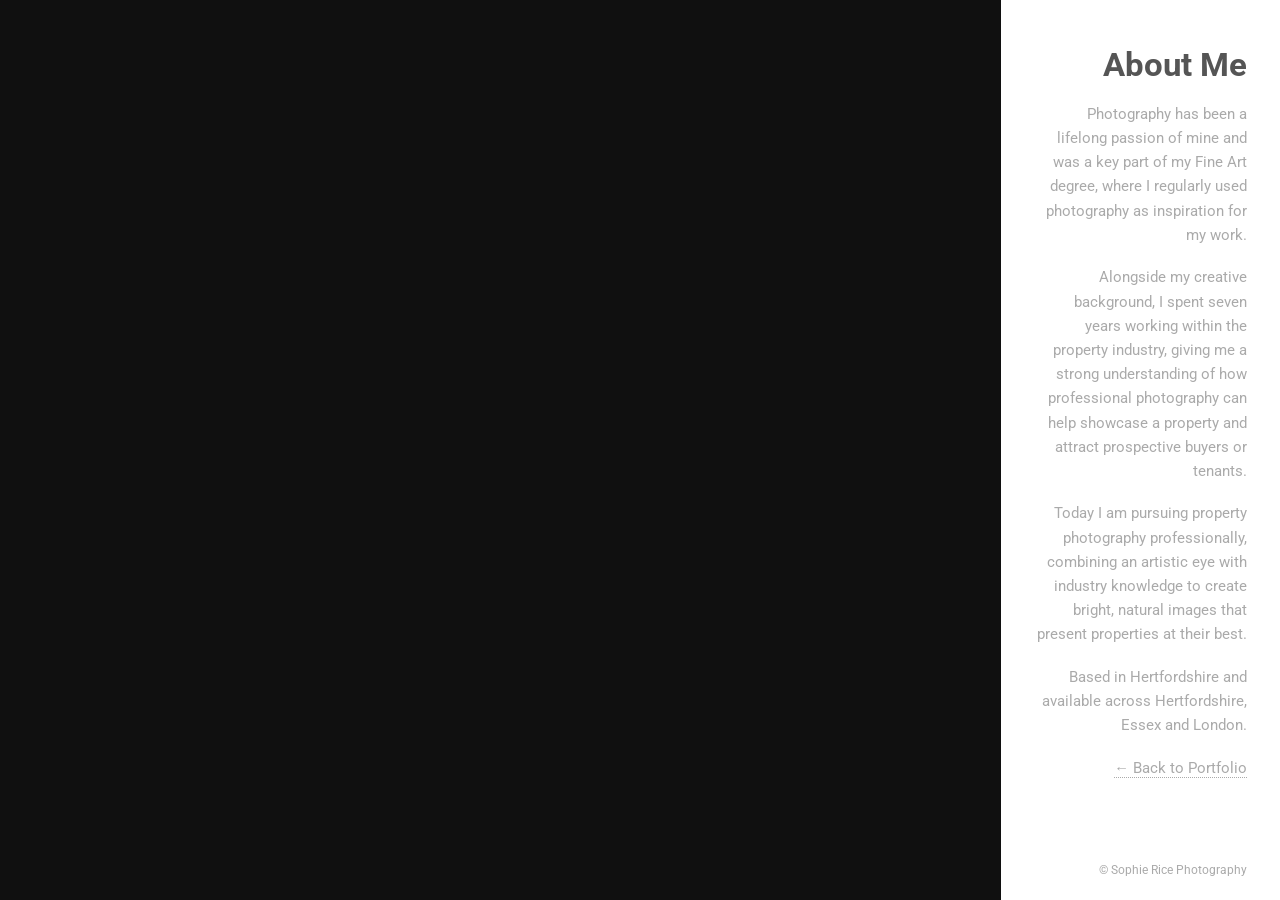
==== about.html @ c073c4e4 "New about page" ====
<!DOCTYPE HTML>
<html>
<head>
    <title>About | Sophie Rice Photography</title>
    <meta charset="utf-8" />
    <meta name="viewport" content="width=device-width, initial-scale=1, user-scalable=no" />
    <link rel="stylesheet" href="assets/css/main.css" />
    <noscript><link rel="stylesheet" href="assets/css/noscript.css" /></noscript>
</head>
<body>

    <div id="main">

        <header id="header">
            <h1>About Me</h1>

            <p>
                Photography has been a lifelong passion of mine and was a key part of my Fine Art degree, where I regularly used photography as inspiration for my work.
            </p>

            <p>
                Alongside my creative background, I spent seven years working within the property industry, giving me a strong understanding of how professional photography can help showcase a property and attract prospective buyers or tenants.
            </p>

            <p>
                Today I am pursuing property photography professionally, combining an artistic eye with industry knowledge to create bright, natural images that present properties at their best.
            </p>

            <p>
                Based in Hertfordshire and available across Hertfordshire, Essex and London.
            </p>

            <p>
                <a href="index.html">← Back to Portfolio</a>
            </p>

        </header>

        <footer id="footer">
            <ul class="copyright">
                <li>&copy; Sophie Rice Photography</li>
            </ul>
        </footer>

    </div>

</body>
</html>
---- assets/css/main.css ----
@import url(fontawesome-all.min.css);
@import url("https://fonts.googleapis.com/css?family=Roboto:400,700");

/*
	Lens by HTML5 UP
	html5up.net | @ajlkn
	Free for personal and commercial use under the CCA 3.0 license (html5up.net/license)
*/

html, body, div, span, applet, object,
iframe, h1, h2, h3, h4, h5, h6, p, blockquote,
pre, a, abbr, acronym, address, big, cite,
code, del, dfn, em, img, ins, kbd, q, s, samp,
small, strike, strong, sub, sup, tt, var, b,
u, i, center, dl, dt, dd, ol, ul, li, fieldset,
form, label, legend, table, caption, tbody,
tfoot, thead, tr, th, td, article, aside,
canvas, details, embed, figure, figcaption,
footer, header, hgroup, menu, nav, output, ruby,
section, summary, time, mark, audio, video {
	margin: 0;
	padding: 0;
	border: 0;
	font-size: 100%;
	font: inherit;
	vertical-align: baseline;}

article, aside, details, figcaption, figure,
footer, header, hgroup, menu, nav, section {
	display: block;}

body {
	line-height: 1;
}

ol, ul {
	list-style: none;
}

blockquote, q {
	quotes: none;
}

	blockquote:before, blockquote:after, q:before, q:after {
		content: '';
		content: none;
	}

table {
	border-collapse: collapse;
	border-spacing: 0;
}

body {
	-webkit-text-size-adjust: none;
}

mark {
	background-color: transparent;
	color: inherit;
}

input::-moz-focus-inner {
	border: 0;
	padding: 0;
}

input, select, textarea {
	-moz-appearance: none;
	-webkit-appearance: none;
	-ms-appearance: none;
	appearance: none;
}

/* Basic */

	/*
			@-ms-viewport {
				width: device-width;
			}
		*/

	@media screen and (max-width: 480px) {

		html, body {
			min-width: 320px;
		}

	}

	body.is-preload-0 *, body.is-preload-0 *:before, body.is-preload-0 *:after {
		-moz-animation: none !important;
		-webkit-animation: none !important;
		-ms-animation: none !important;
		animation: none !important;
		-moz-transition: none !important;
		-webkit-transition: none !important;
		-ms-transition: none !important;
		transition: none !important;
	}

	html {
		box-sizing: border-box;
	}

	*, *:before, *:after {
		box-sizing: inherit;
	}

	html, body {
		background-color: #101010;
		overflow: hidden;
	}

/* Type */

	html {
		font-size: 16pt;
	}

		@media screen and (max-width: 1680px) {

			html {
				font-size: 12pt;
			}

		}

		@media screen and (max-width: 1280px) {

			html {
				font-size: 11pt;
			}

		}

	body {
		background-color: #fff;
		color: #aaa;
	}

	body, input, select, textarea {
		font-family: "Roboto", Helvetica, sans-serif;
		font-weight: 400;
		line-height: 1.65;
		font-size: 1em;
		color: #aaa;
	}

	a {
		-moz-transition: color 0.25s ease, border-bottom-color 0.25s ease;
		-webkit-transition: color 0.25s ease, border-bottom-color 0.25s ease;
		-ms-transition: color 0.25s ease, border-bottom-color 0.25s ease;
		transition: color 0.25s ease, border-bottom-color 0.25s ease;
		border-bottom: dotted 1px;
		color: inherit;
		text-decoration: none;
	}

		a:hover {
			border-bottom-color: transparent;
			color: #00D3B7;
		}

	strong, b {
		font-weight: 400;
		color: #555;
	}

	em, i {
		font-style: italic;
	}

	p {
		margin: 0 0 1.25em 0;
	}

	h1, h2, h3, h4, h5, h6 {
		font-weight: 400;
		line-height: 1.25;
		margin: 0 0 0.5em 0;
		color: #555;
	}

		h1 a, h2 a, h3 a, h4 a, h5 a, h6 a {
			color: inherit;
			text-decoration: none;
		}

	h2 {
		font-size: 1.25em;
	}

	h3 {
		font-size: 1em;
	}

	h4 {
		font-size: 0.9em;
	}

	h5 {
		font-size: 0.8em;
	}

	h6 {
		font-size: 0.7em;
	}

	sub {
		font-size: 0.8em;
		position: relative;
		top: 0.5em;
	}

	sup {
		font-size: 0.8em;
		position: relative;
		top: -0.5em;
	}

	blockquote {
		border-left: solid 4px #ccc;
		font-style: italic;
		margin: 0 0 1.25em 0;
		padding: 0.3125em 0 0.3125em 1.25em;
	}

	code {
		border-radius: 4px;
		border: solid 1px;
		font-family: "Courier New", monospace;
		font-size: 0.9em;
		margin: 0 0.25em;
		padding: 0.25em 0.65em;
		border-color: #ccc;
	}

	pre {
		-webkit-overflow-scrolling: touch;
		font-family: "Courier New", monospace;
		font-size: 0.9em;
		margin: 0 0 1.25em 0;
	}

		pre code {
			display: block;
			padding: 1em 1.5em;
			overflow-x: auto;
		}

	hr {
		border: 0;
		border-bottom: solid 1px #ccc;
		margin: 1.25em 0;
	}

		hr.major {
			margin: 1.875em 0;
		}

	.align-left {
		text-align: left;
	}

	.align-center {
		text-align: center;
	}

	.align-right {
		text-align: right;
	}

/* Button */

	input[type="submit"],
	input[type="reset"],
	input[type="button"],
	button,
	.button {
		-moz-appearance: none;
		-webkit-appearance: none;
		-ms-appearance: none;
		appearance: none;
		-moz-transition: background-color 0.25s ease-in-out, border-color 0.25s ease-in-out, color 0.25s ease-in-out;
		-webkit-transition: background-color 0.25s ease-in-out, border-color 0.25s ease-in-out, color 0.25s ease-in-out;
		-ms-transition: background-color 0.25s ease-in-out, border-color 0.25s ease-in-out, color 0.25s ease-in-out;
		transition: background-color 0.25s ease-in-out, border-color 0.25s ease-in-out, color 0.25s ease-in-out;
		background-color: transparent;
		border-radius: 4px;
		border: solid 1px #ccc;
		color: #555;
		cursor: pointer;
		display: inline-block;
		line-height: 1;
		padding: 0.75em 1.5em;
		text-align: center;
		text-decoration: none;
		white-space: nowrap;
	}

		input[type="submit"]:hover,
		input[type="reset"]:hover,
		input[type="button"]:hover,
		button:hover,
		.button:hover {
			border-color: #00D3B7;
			color: #00D3B7;
		}

			input[type="submit"]:hover:active,
			input[type="reset"]:hover:active,
			input[type="button"]:hover:active,
			button:hover:active,
			.button:hover:active {
				background-color: rgba(0, 211, 183, 0.15);
			}

		input[type="submit"].icon,
		input[type="reset"].icon,
		input[type="button"].icon,
		button.icon,
		.button.icon {
			padding-left: 1.35em;
		}

			input[type="submit"].icon:before,
			input[type="reset"].icon:before,
			input[type="button"].icon:before,
			button.icon:before,
			.button.icon:before {
				margin-right: 0.5em;
			}

		input[type="submit"].fit,
		input[type="reset"].fit,
		input[type="button"].fit,
		button.fit,
		.button.fit {
			width: 100%;
		}

		input[type="submit"].small,
		input[type="reset"].small,
		input[type="button"].small,
		button.small,
		.button.small {
			font-size: 0.8em;
		}

		input[type="submit"].large,
		input[type="reset"].large,
		input[type="button"].large,
		button.large,
		.button.large {
			font-size: 1.35em;
		}

		input[type="submit"].disabled, input[type="submit"]:disabled,
		input[type="reset"].disabled,
		input[type="reset"]:disabled,
		input[type="button"].disabled,
		input[type="button"]:disabled,
		button.disabled,
		button:disabled,
		.button.disabled,
		.button:disabled {
			pointer-events: none;
			opacity: 0.25;
		}

/* Form */

	form {
		margin: 0 0 1.25em 0;
	}

	label {
		color: #555;
		display: block;
		font-size: 0.9em;
		font-weight: 400;
		margin: 0 0 0.625em 0;
	}

	input[type="text"],
	input[type="password"],
	input[type="email"],
	select,
	textarea {
		-moz-appearance: none;
		-webkit-appearance: none;
		-ms-appearance: none;
		appearance: none;
		background-color: transparent;
		border-radius: 4px;
		border: solid 1px #ccc;
		color: inherit;
		display: block;
		outline: 0;
		padding: 0 0.75em;
		text-decoration: none;
		width: 100%;
	}

		input[type="text"]:invalid,
		input[type="password"]:invalid,
		input[type="email"]:invalid,
		select:invalid,
		textarea:invalid {
			box-shadow: none;
		}

		input[type="text"]:focus,
		input[type="password"]:focus,
		input[type="email"]:focus,
		select:focus,
		textarea:focus {
			border-color: #00D3B7;
		}

	select {
		background-image: url("data:image/svg+xml;charset=utf8,%3Csvg xmlns='http://www.w3.org/2000/svg' width='40' height='40' preserveAspectRatio='none' viewBox='0 0 40 40'%3E%3Cpath d='M9.4,12.3l10.4,10.4l10.4-10.4c0.2-0.2,0.5-0.4,0.9-0.4c0.3,0,0.6,0.1,0.9,0.4l3.3,3.3c0.2,0.2,0.4,0.5,0.4,0.9 c0,0.4-0.1,0.6-0.4,0.9L20.7,31.9c-0.2,0.2-0.5,0.4-0.9,0.4c-0.3,0-0.6-0.1-0.9-0.4L4.3,17.3c-0.2-0.2-0.4-0.5-0.4-0.9 c0-0.4,0.1-0.6,0.4-0.9l3.3-3.3c0.2-0.2,0.5-0.4,0.9-0.4S9.1,12.1,9.4,12.3z' fill='%23ccc' /%3E%3C/svg%3E");
		background-size: 1.25rem;
		background-repeat: no-repeat;
		background-position: calc(100% - 1rem) center;
		height: 2.75em;
		padding-right: 2.75em;
		text-overflow: ellipsis;
	}

		select option {
			color: #555;
			background: #fff;
		}

		select:focus::-ms-value {
			background-color: transparent;
		}

		select::-ms-expand {
			display: none;
		}

	.select-wrapper {
		text-decoration: none;
		display: block;
		position: relative;
	}

		.select-wrapper:before {
			-moz-osx-font-smoothing: grayscale;
			-webkit-font-smoothing: antialiased;
			display: inline-block;
			font-style: normal;
			font-variant: normal;
			text-rendering: auto;
			line-height: 1;
			text-transform: none !important;
			font-family: 'Font Awesome 5 Free';
			font-weight: 900;
		}

		.select-wrapper:before {
			color: #ccc;
			content: '\f107';
			display: block;
			height: 2.75em;
			line-height: 2.75em;
			pointer-events: none;
			position: absolute;
			right: 0;
			text-align: center;
			top: 0;
			width: 2.75em;
		}

		.select-wrapper select::-ms-expand {
			display: none;
		}

	input[type="text"],
	input[type="password"],
	input[type="email"],
	select {
		height: 2.75em;
	}

	textarea {
		padding: 0.75em 1em;
	}

	input[type="checkbox"],
	input[type="radio"] {
		-moz-appearance: none;
		-webkit-appearance: none;
		-ms-appearance: none;
		appearance: none;
		display: block;
		float: left;
		margin-right: -2em;
		opacity: 0;
		width: 1em;
		z-index: -1;
	}

		input[type="checkbox"] + label,
		input[type="radio"] + label {
			text-decoration: none;
			color: #aaa;
			cursor: pointer;
			display: inline-block;
			font-size: 1em;
			font-weight: 400;
			margin: 0;
			padding-left: 2.4em;
			padding-right: 0.75em;
			position: relative;
		}

			input[type="checkbox"] + label:before,
			input[type="radio"] + label:before {
				-moz-osx-font-smoothing: grayscale;
				-webkit-font-smoothing: antialiased;
				display: inline-block;
				font-style: normal;
				font-variant: normal;
				text-rendering: auto;
				line-height: 1;
				text-transform: none !important;
				font-family: 'Font Awesome 5 Free';
				font-weight: 900;
			}

			input[type="checkbox"] + label:before,
			input[type="radio"] + label:before {
				background: transparent;
				border-radius: 4px;
				border: solid 1px #ccc;
				content: '';
				display: inline-block;
				font-size: 0.8em;
				height: 2.0625em;
				left: 0;
				line-height: 2.0625em;
				position: absolute;
				text-align: center;
				top: 0;
				width: 2.0625em;
			}

		input[type="checkbox"]:checked + label:before,
		input[type="radio"]:checked + label:before {
			background-color: #555;
			border-color: #555;
			color: #fff;
			content: '\f00c';
		}

		input[type="checkbox"]:focus + label:before,
		input[type="radio"]:focus + label:before {
			border-color: #00D3B7;
		}

	input[type="checkbox"] + label:before {
		border-radius: 4px;
	}

	input[type="radio"] + label:before {
		border-radius: 100%;
	}

	::-webkit-input-placeholder {
		opacity: 1.0;
		color: #ccc !important;
	}

	:-moz-placeholder {
		opacity: 1.0;
		color: #ccc !important;
	}

	::-moz-placeholder {
		opacity: 1.0;
		color: #ccc !important;
	}

	:-ms-input-placeholder {
		opacity: 1.0;
		color: #ccc !important;
	}

	.field {
		margin: 0 0 1.25em 0;
	}

/* Icon */

	.icon {
		text-decoration: none;
		border-bottom: none;
		position: relative;
	}

		.icon:before {
			-moz-osx-font-smoothing: grayscale;
			-webkit-font-smoothing: antialiased;
			display: inline-block;
			font-style: normal;
			font-variant: normal;
			text-rendering: auto;
			line-height: 1;
			text-transform: none !important;
			font-family: 'Font Awesome 5 Free';
			font-weight: 400;
		}

		.icon > .label {
			display: none;
		}

		.icon:before {
			line-height: inherit;
		}

		.icon.solid:before {
			font-weight: 900;
		}

		.icon.brands:before {
			font-family: 'Font Awesome 5 Brands';
		}

/* List */

	ol {
		list-style: decimal;
		margin: 0 0 1.25em 0;
		padding-left: 1.25em;
	}

		ol li {
			padding-left: 0.25em;
		}

	ul {
		list-style: disc;
		margin: 0 0 1.25em 0;
		padding-left: 1em;
	}

		ul li {
			padding-left: 0.5em;
		}

		ul.alt {
			list-style: none;
			padding-left: 0;
		}

			ul.alt li {
				border-top: solid 1px #ccc;
				padding: 0.5em 0;
			}

				ul.alt li:first-child {
					border-top: 0;
					padding-top: 0;
				}

	dl {
		margin: 0 0 1.25em 0;
	}

		dl dt {
			display: block;
			font-weight: 400;
			margin: 0 0 0.625em 0;
		}

		dl dd {
			margin-left: 1.25em;
		}

/* Actions */

	ul.actions {
		display: -moz-flex;
		display: -webkit-flex;
		display: -ms-flex;
		display: flex;
		cursor: default;
		list-style: none;
		margin-left: -0.625em;
		padding-left: 0;
	}

		ul.actions li {
			padding: 0 0 0 0.625em;
			vertical-align: middle;
		}

		ul.actions.special {
			-moz-justify-content: center;
			-webkit-justify-content: center;
			-ms-justify-content: center;
			justify-content: center;
			width: 100%;
			margin-left: 0;
		}

			ul.actions.special li:first-child {
				padding-left: 0;
			}

		ul.actions.stacked {
			-moz-flex-direction: column;
			-webkit-flex-direction: column;
			-ms-flex-direction: column;
			flex-direction: column;
			margin-left: 0;
		}

			ul.actions.stacked li {
				padding: 0.8125em 0 0 0;
			}

				ul.actions.stacked li:first-child {
					padding-top: 0;
				}

		ul.actions.fit {
			width: calc(100% + 0.625em);
		}

			ul.actions.fit li {
				-moz-flex-grow: 1;
				-webkit-flex-grow: 1;
				-ms-flex-grow: 1;
				flex-grow: 1;
				-moz-flex-shrink: 1;
				-webkit-flex-shrink: 1;
				-ms-flex-shrink: 1;
				flex-shrink: 1;
				width: 100%;
			}

				ul.actions.fit li > * {
					width: 100%;
				}

			ul.actions.fit.stacked {
				width: 100%;
			}

		@media screen and (max-width: 480px) {

			ul.actions:not(.fixed) {
				-moz-flex-direction: column;
				-webkit-flex-direction: column;
				-ms-flex-direction: column;
				flex-direction: column;
				margin-left: 0;
				width: 100% !important;
			}

				ul.actions:not(.fixed) li {
					-moz-flex-grow: 1;
					-webkit-flex-grow: 1;
					-ms-flex-grow: 1;
					flex-grow: 1;
					-moz-flex-shrink: 1;
					-webkit-flex-shrink: 1;
					-ms-flex-shrink: 1;
					flex-shrink: 1;
					padding: 0.625em 0 0 0;
					text-align: center;
					width: 100%;
				}

					ul.actions:not(.fixed) li > * {
						width: 100%;
					}

					ul.actions:not(.fixed) li:first-child {
						padding-top: 0;
					}

					ul.actions:not(.fixed) li input[type="submit"],
					ul.actions:not(.fixed) li input[type="reset"],
					ul.actions:not(.fixed) li input[type="button"],
					ul.actions:not(.fixed) li button,
					ul.actions:not(.fixed) li .button {
						width: 100%;
					}

						ul.actions:not(.fixed) li input[type="submit"].icon:before,
						ul.actions:not(.fixed) li input[type="reset"].icon:before,
						ul.actions:not(.fixed) li input[type="button"].icon:before,
						ul.actions:not(.fixed) li button.icon:before,
						ul.actions:not(.fixed) li .button.icon:before {
							margin-left: -0.5rem;
						}

		}

/* Icons */

	ul.icons {
		cursor: default;
		list-style: none;
		padding-left: 0;
	}

		ul.icons li {
			display: inline-block;
			padding: 0 1em 0 0;
		}

			ul.icons li:last-child {
				padding-right: 0;
			}

			ul.icons li .icon:before {
				font-size: 1.5rem;
			}

/* Main */

	#main {
		-moz-transition: opacity 0.75s ease, right 0.75s ease, left 0.75s ease, visibility 0.75s;
		-webkit-transition: opacity 0.75s ease, right 0.75s ease, left 0.75s ease, visibility 0.75s;
		-ms-transition: opacity 0.75s ease, right 0.75s ease, left 0.75s ease, visibility 0.75s;
		transition: opacity 0.75s ease, right 0.75s ease, left 0.75s ease, visibility 0.75s;
		-webkit-overflow-scrolling: touch;
		position: fixed;
		top: 0;
		width: 22.5em;
		height: 100%;
		background: #fff;
		outline: 0;
		overflow-x: hidden;
		overflow-y: auto;
		text-align: right;
		visibility: visible;
		z-index: 10000;
		right: 0;
	}

		#main .toggle {
			-webkit-tap-highlight-color: rgba(0, 0, 0, 0);
			position: absolute;
			top: 0;
			width: 4em;
			height: 4em;
			background-image: url("images/close-small-alt.svg");
			background-repeat: no-repeat;
			background-size: 32px 32px;
			cursor: pointer;
			display: none;
			z-index: 1;
			background-position: 0.5em 0.5em;
			left: 0;
		}

		body.fullscreen #main {
			visibility: hidden;
			right: -22.5em;
		}

		body.is-preload-1 #main {
			opacity: 0;
			right: -2em;
		}

		@media screen and (max-width: 1280px) {

			#main {
				width: 19em;
			}

				body.fullscreen #main {
					right: -19em;
				}

		}

		@media screen and (max-width: 980px) {

			#main {
				background: rgba(255, 255, 255, 0.925);
			}

				#main .toggle {
					display: block;
				}

		}

		@media screen and (max-width: 480px) {

			#main {
				-moz-transition: opacity 0.5s ease, visibility 0.5s;
				-webkit-transition: opacity 0.5s ease, visibility 0.5s;
				-ms-transition: opacity 0.5s ease, visibility 0.5s;
				transition: opacity 0.5s ease, visibility 0.5s;
				width: 100%;
				background: #fff;
				text-align: center;
			}

				body.is-preload-1 #main {
					left: auto !important;
					right: auto !important;
				}

				body.fullscreen #main {
					left: auto !important;
					right: auto !important;
					opacity: 0;
				}

				#main .toggle {
					display: none;
				}

		}

/* Header */

	#header {
		padding: 3em 2.25em 1.75em 2.25em ;
	}

		#header h1 {
			font-size: 2.25em;
			font-weight: 700;
		}

/* Footer */

	#footer {
		padding: 2.25em 2.25em 1em 2.25em ;
	}

		#footer .copyright {
			list-style: none;
			padding: 0;
		}

			#footer .copyright li {
				display: inline-block;
				font-size: 0.8em;
				margin-left: 0.35em;
				padding: 0;
			}

				#footer .copyright li:first-child {
					margin-left: 0;
				}

/* Thumbnails */

	#thumbnails {
		display: -moz-flex;
		display: -webkit-flex;
		display: -ms-flex;
		display: flex;
		-moz-flex-wrap: wrap;
		-webkit-flex-wrap: wrap;
		-ms-flex-wrap: wrap;
		flex-wrap: wrap;
		padding: 0 0.75em;
	}

		#thumbnails article {
			position: relative;
			width: 50%;
			background: #101010;
			outline: 0;
		}

			#thumbnails article .thumbnail {
				-webkit-tap-highlight-color: rgba(0, 0, 0, 0);
				display: block;
				position: relative;
				border: 0;
				outline: 0;
			}

				#thumbnails article .thumbnail img {
					display: block;
					width: 100%;
				}

				#thumbnails article .thumbnail:before {
					pointer-events: none;
					-moz-transition: opacity 0.25s ease;
					-webkit-transition: opacity 0.25s ease;
					-ms-transition: opacity 0.25s ease;
					transition: opacity 0.25s ease;
					content: '';
					position: absolute;
					left: 0;
					top: 0;
					width: 100%;
					height: 100%;
					box-shadow: inset 0 0 0 2px #00D3B7, inset 0 0 0px 3px rgba(0, 0, 0, 0.15);
					opacity: 0;
					z-index: 1;
				}

				#thumbnails article .thumbnail:focus:before {
					opacity: 0.5;
				}

			#thumbnails article h2, #thumbnails article p {
				display: none;
			}

			#thumbnails article.active .thumbnail:before {
				opacity: 1;
			}

		@media screen and (max-width: 480px) {

			#thumbnails article .thumbnail:before {
				display: none;
			}

		}

/* Viewer */

	@-moz-keyframes spinner {
		0% {
			-moz-transform: rotate(0deg);
			-webkit-transform: rotate(0deg);
			-ms-transform: rotate(0deg);
			transform: rotate(0deg);
		}

		100% {
			-moz-transform: rotate(360deg);
			-webkit-transform: rotate(360deg);
			-ms-transform: rotate(360deg);
			transform: rotate(360deg);
		}
	}

	@-webkit-keyframes spinner {
		0% {
			-moz-transform: rotate(0deg);
			-webkit-transform: rotate(0deg);
			-ms-transform: rotate(0deg);
			transform: rotate(0deg);
		}

		100% {
			-moz-transform: rotate(360deg);
			-webkit-transform: rotate(360deg);
			-ms-transform: rotate(360deg);
			transform: rotate(360deg);
		}
	}

	@-ms-keyframes spinner {
		0% {
			-moz-transform: rotate(0deg);
			-webkit-transform: rotate(0deg);
			-ms-transform: rotate(0deg);
			transform: rotate(0deg);
		}

		100% {
			-moz-transform: rotate(360deg);
			-webkit-transform: rotate(360deg);
			-ms-transform: rotate(360deg);
			transform: rotate(360deg);
		}
	}

	@keyframes spinner {
		0% {
			-moz-transform: rotate(0deg);
			-webkit-transform: rotate(0deg);
			-ms-transform: rotate(0deg);
			transform: rotate(0deg);
		}

		100% {
			-moz-transform: rotate(360deg);
			-webkit-transform: rotate(360deg);
			-ms-transform: rotate(360deg);
			transform: rotate(360deg);
		}
	}

	#viewer {
		-moz-transition: opacity 0.75s ease, width 0.75s ease;
		-webkit-transition: opacity 0.75s ease, width 0.75s ease;
		-ms-transition: opacity 0.75s ease, width 0.75s ease;
		transition: opacity 0.75s ease, width 0.75s ease;
		position: absolute;
		top: 0;
		width: calc(100% - 22.5em);
		height: 100%;
		left: 0;
	}

		#viewer .inner {
			pointer-events: none;
			position: absolute;
			top: 0;
			left: 0;
			width: 100%;
			height: 100%;
			z-index: 2;
		}

			#viewer .inner > * {
				pointer-events: auto;
			}

			#viewer .inner:before {
				background-image: -moz-linear-gradient(left, rgba(16,16,16,0.2), rgba(16,16,16,0) 10em, rgba(16,16,16,0)), -moz-linear-gradient(right, rgba(16,16,16,0.2), rgba(16,16,16,0) 10em, rgba(16,16,16,0));
				background-image: -webkit-linear-gradient(left, rgba(16,16,16,0.2), rgba(16,16,16,0) 10em, rgba(16,16,16,0)), -webkit-linear-gradient(right, rgba(16,16,16,0.2), rgba(16,16,16,0) 10em, rgba(16,16,16,0));
				background-image: -ms-linear-gradient(left, rgba(16,16,16,0.2), rgba(16,16,16,0) 10em, rgba(16,16,16,0)), -ms-linear-gradient(right, rgba(16,16,16,0.2), rgba(16,16,16,0) 10em, rgba(16,16,16,0));
				background-image: linear-gradient(left, rgba(16,16,16,0.2), rgba(16,16,16,0) 10em, rgba(16,16,16,0)), linear-gradient(right, rgba(16,16,16,0.2), rgba(16,16,16,0) 10em, rgba(16,16,16,0));
				content: '';
				display: block;
				position: absolute;
				top: 0;
				left: 0;
				width: 100%;
				height: 100%;
			}

			#viewer .inner .toggle {
				-webkit-tap-highlight-color: rgba(0, 0, 0, 0);
				position: absolute;
				top: 0;
				width: 4em;
				height: 4em;
				background-image: url("images/close.svg");
				background-repeat: no-repeat;
				background-size: 64px 64px;
				cursor: pointer;
				z-index: 1;
				right: 0;
				background-position: calc(100% - 0.75em) 0.75em;
			}

			#viewer .inner .nav-next,
			#viewer .inner .nav-previous {
				-webkit-tap-highlight-color: rgba(0, 0, 0, 0);
				position: absolute;
				top: 50%;
				width: 6em;
				height: 6em;
				margin-top: -3em;
				background-image: url("images/arrow.svg");
				background-position: center;
				background-repeat: no-repeat;
				background-size: contain;
				cursor: pointer;
			}

			#viewer .inner .nav-previous {
				-moz-transform: scaleX(-1);
				-webkit-transform: scaleX(-1);
				-ms-transform: scaleX(-1);
				transform: scaleX(-1);
				left: 0;
			}

			#viewer .inner .nav-next {
				right: 0;
			}

		#viewer .slide {
			-moz-transition: opacity 0.5s ease-in-out;
			-webkit-transition: opacity 0.5s ease-in-out;
			-ms-transition: opacity 0.5s ease-in-out;
			transition: opacity 0.5s ease-in-out;
			position: absolute;
			top: 0;
			left: 0;
			width: 100%;
			height: 100%;
			opacity: 1;
			z-index: 1;
		}

			#viewer .slide .caption {
				background-image: -moz-linear-gradient(bottom, rgba(16,16,16,0.75), rgba(16,16,16,0.25) 80%, rgba(16,16,16,0));
				background-image: -webkit-linear-gradient(bottom, rgba(16,16,16,0.75), rgba(16,16,16,0.25) 80%, rgba(16,16,16,0));
				background-image: -ms-linear-gradient(bottom, rgba(16,16,16,0.75), rgba(16,16,16,0.25) 80%, rgba(16,16,16,0));
				background-image: linear-gradient(bottom, rgba(16,16,16,0.75), rgba(16,16,16,0.25) 80%, rgba(16,16,16,0));
				padding: 2em 2em 0.75em 2em ;
				position: absolute;
				bottom: 0;
				left: 0;
				width: 100%;
				color: rgba(255, 255, 255, 0.5);
				z-index: 1;
			}

				#viewer .slide .caption h2, #viewer .slide .caption h3, #viewer .slide .caption h4, #viewer .slide .caption h5, #viewer .slide .caption h6 {
					color: #fff;
				}

			#viewer .slide .image {
				-moz-transition: opacity 0.5s ease-in-out;
				-webkit-transition: opacity 0.5s ease-in-out;
				-ms-transition: opacity 0.5s ease-in-out;
				transition: opacity 0.5s ease-in-out;
				position: absolute;
				top: 0;
				left: 0;
				width: 100%;
				height: 100%;
				background-repeat: no-repeat;
				background-size: cover;
				opacity: 0;
			}

			#viewer .slide:before {
				-moz-animation: spinner 1s linear infinite;
				-webkit-animation: spinner 1s linear infinite;
				-ms-animation: spinner 1s linear infinite;
				animation: spinner 1s linear infinite;
				-moz-transition: opacity 0.5s ease-in-out;
				-webkit-transition: opacity 0.5s ease-in-out;
				-ms-transition: opacity 0.5s ease-in-out;
				transition: opacity 0.5s ease-in-out;
				content: '';
				display: block;
				position: absolute;
				top: 50%;
				left: 50%;
				width: 3em;
				height: 3em;
				background-image: url("images/spinner.svg");
				background-position: center;
				background-repeat: no-repeat;
				background-size: contain;
				margin: -1.5em 0 0 -1.5em;
				opacity: 0;
			}

			#viewer .slide.loading:before {
				opacity: 1;
			}

			#viewer .slide.active .image {
				opacity: 1;
			}

		body.fullscreen #viewer {
			width: 100%;
		}

			body.fullscreen #viewer .inner .toggle {
				background-image: url("images/open.svg");
			}

		body.is-preload-1 #viewer {
			opacity: 0;
		}

		body.is-preload-2 #viewer .slide {
			opacity: 0;
		}

		@media screen and (max-width: 1280px) {

			#viewer {
				width: calc(100% - 19em);
			}

		}

		@media screen and (max-width: 980px) {

			#viewer {
				width: 100%;
			}

				#viewer .inner .toggle {
					-moz-transition: opacity 0.75s ease;
					-webkit-transition: opacity 0.75s ease;
					-ms-transition: opacity 0.75s ease;
					transition: opacity 0.75s ease;
					background-image: url("images/open.svg");
					opacity: 0;
					right: 0;
				}

				body.fullscreen #viewer .inner .toggle {
					opacity: 1;
				}

		}

		@media screen and (max-width: 736px) {

			#viewer .inner .toggle {
				background-size: 32px 32px;
			}

			#viewer .inner .nav-next,
			#viewer .inner .nav-previous {
				background-image: url("images/arrow-small.svg");
				background-size: 32px 32px;
			}

			body.fullscreen #viewer .inner .toggle {
				background-image: url("images/open-small.svg");
			}

		}

		@media screen and (max-width: 480px) {

			#viewer {
				-moz-transition: opacity 0.5s ease;
				-webkit-transition: opacity 0.5s ease;
				-ms-transition: opacity 0.5s ease;
				transition: opacity 0.5s ease;
				-moz-transition-delay: 0s;
				-webkit-transition-delay: 0s;
				-ms-transition-delay: 0s;
				transition-delay: 0s;
				opacity: 0;
			}

				#viewer .inner .toggle {
					background-image: url("images/close-small.svg") !important;
					background-size: 32px 32px;
				}

				body.fullscreen #viewer {
					-moz-transition-delay: 0.5s;
					-webkit-transition-delay: 0.5s;
					-ms-transition-delay: 0.5s;
					transition-delay: 0.5s;
					opacity: 1;
				}

		}
---- assets/css/noscript.css ----
/*
	Lens by HTML5 UP
	html5up.net | @ajlkn
	Free for personal and commercial use under the CCA 3.0 license (html5up.net/license)
*/

/* Main */

	#main {
		opacity: 1 !important;
		right: 0 !important;
	}

	body:before {
		content: 'Javascript is disabled :(';
		display: block;
		position: absolute;
		top: 50%;
		width: calc(100% - 22.5em * 0.333333333);
		height: 4em;
		margin-top: -2em;
		color: #282828;
		cursor: default;
		font-size: 3em;
		line-height: 4em;
		text-align: center;
		white-space: nowrap;
		left: 0;
	}
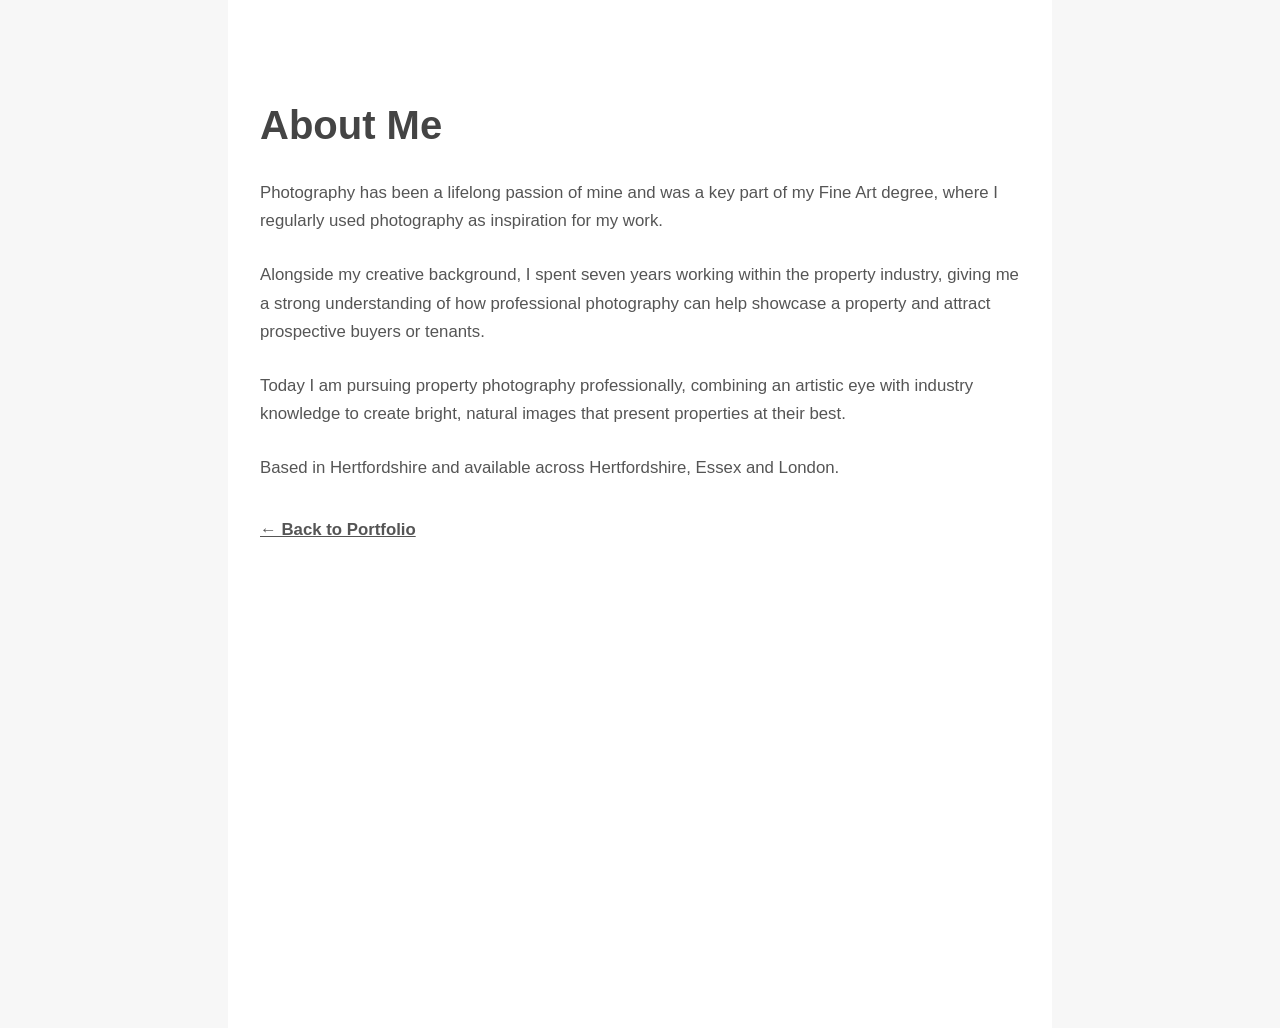
==== commit 934387da: "Reformatted about page" ====
--- a/about.html
+++ b/about.html
@@ -3,46 +3,59 @@
 <head>
     <title>About | Sophie Rice Photography</title>
     <meta charset="utf-8" />
-    <meta name="viewport" content="width=device-width, initial-scale=1, user-scalable=no" />
-    <link rel="stylesheet" href="assets/css/main.css" />
-    <noscript><link rel="stylesheet" href="assets/css/noscript.css" /></noscript>
+    <meta name="viewport" content="width=device-width, initial-scale=1" />
+    <style>
+        body {
+            font-family: Arial, sans-serif;
+            color: #555;
+            background: #f7f7f7;
+            margin: 0;
+            padding: 0;
+            line-height: 1.7;
+        }
+
+        main {
+            max-width: 760px;
+            margin: 0 auto;
+            padding: 4em 2em;
+            background: #fff;
+            min-height: 100vh;
+        }
+
+        h1 {
+            font-size: 2.5em;
+            color: #444;
+            margin-bottom: 0.5em;
+        }
+
+        p {
+            font-size: 1.05em;
+            margin-bottom: 1.5em;
+        }
+
+        a {
+            color: #555;
+        }
+
+        .back {
+            margin-top: 2em;
+            font-weight: bold;
+        }
+    </style>
 </head>
 <body>
+    <main>
+        <h1>About Me</h1>
 
-    <div id="main">
+        <p>Photography has been a lifelong passion of mine and was a key part of my Fine Art degree, where I regularly used photography as inspiration for my work.</p>
 
-        <header id="header">
-            <h1>About Me</h1>
+        <p>Alongside my creative background, I spent seven years working within the property industry, giving me a strong understanding of how professional photography can help showcase a property and attract prospective buyers or tenants.</p>
 
-            <p>
-                Photography has been a lifelong passion of mine and was a key part of my Fine Art degree, where I regularly used photography as inspiration for my work.
-            </p>
+        <p>Today I am pursuing property photography professionally, combining an artistic eye with industry knowledge to create bright, natural images that present properties at their best.</p>
 
-            <p>
-                Alongside my creative background, I spent seven years working within the property industry, giving me a strong understanding of how professional photography can help showcase a property and attract prospective buyers or tenants.
-            </p>
+        <p>Based in Hertfordshire and available across Hertfordshire, Essex and London.</p>
 
-            <p>
-                Today I am pursuing property photography professionally, combining an artistic eye with industry knowledge to create bright, natural images that present properties at their best.
-            </p>
-
-            <p>
-                Based in Hertfordshire and available across Hertfordshire, Essex and London.
-            </p>
-
-            <p>
-                <a href="index.html">← Back to Portfolio</a>
-            </p>
-
-        </header>
-
-        <footer id="footer">
-            <ul class="copyright">
-                <li>&copy; Sophie Rice Photography</li>
-            </ul>
-        </footer>
-
-    </div>
-
+        <p class="back"><a href="index.html">← Back to Portfolio</a></p>
+    </main>
 </body>
 </html>
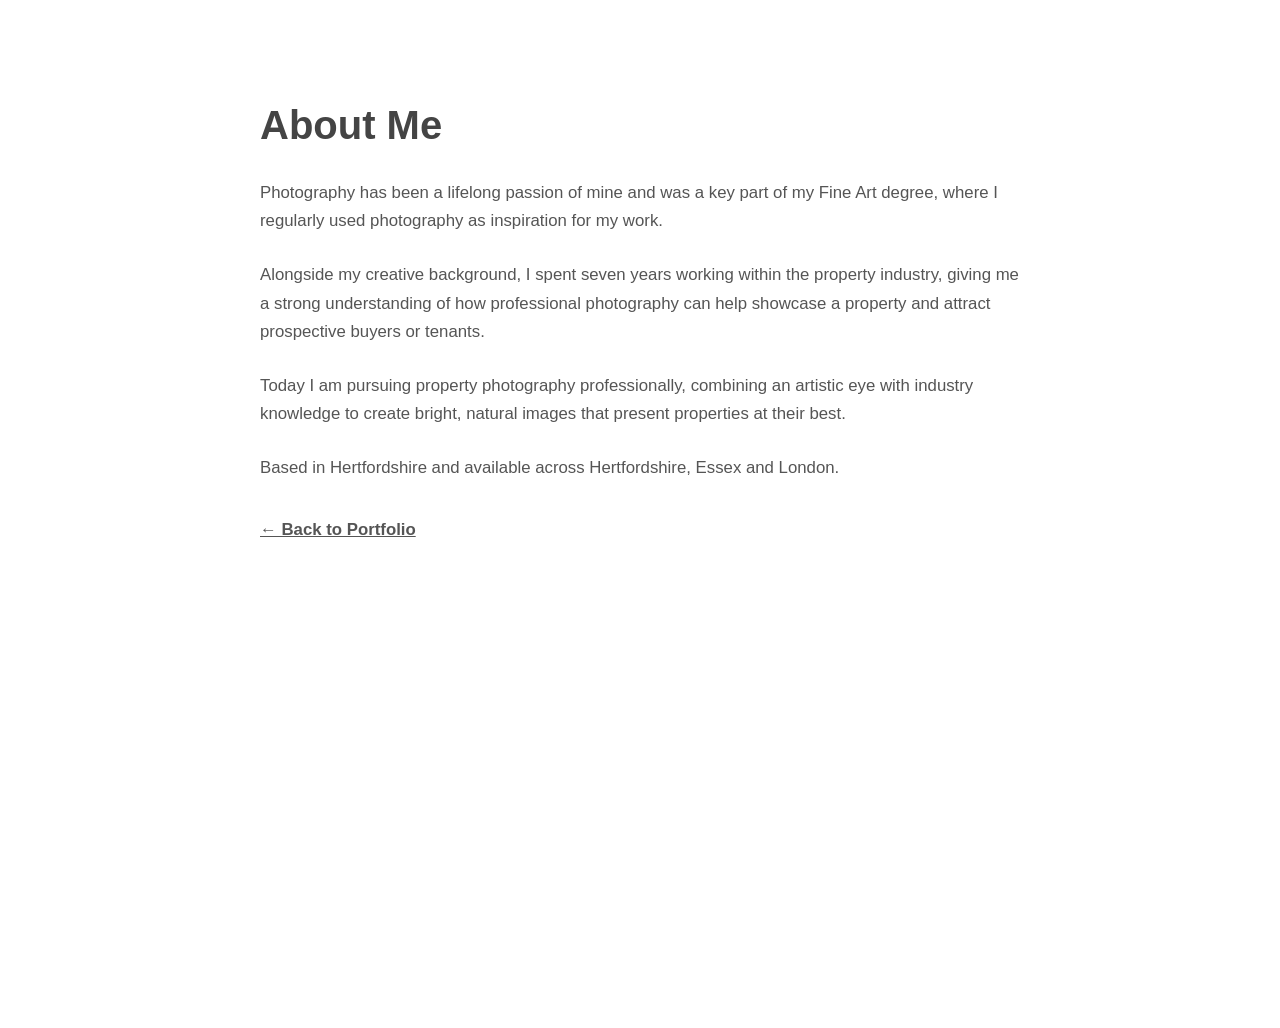
==== commit e1acfb9b: "Update about page background" ====
--- a/about.html
+++ b/about.html
@@ -8,7 +8,7 @@
         body {
             font-family: Arial, sans-serif;
             color: #555;
-            background: #f7f7f7;
+            background: #fff;
             margin: 0;
             padding: 0;
             line-height: 1.7;
@@ -18,7 +18,6 @@
             max-width: 760px;
             margin: 0 auto;
             padding: 4em 2em;
-            background: #fff;
             min-height: 100vh;
         }
 
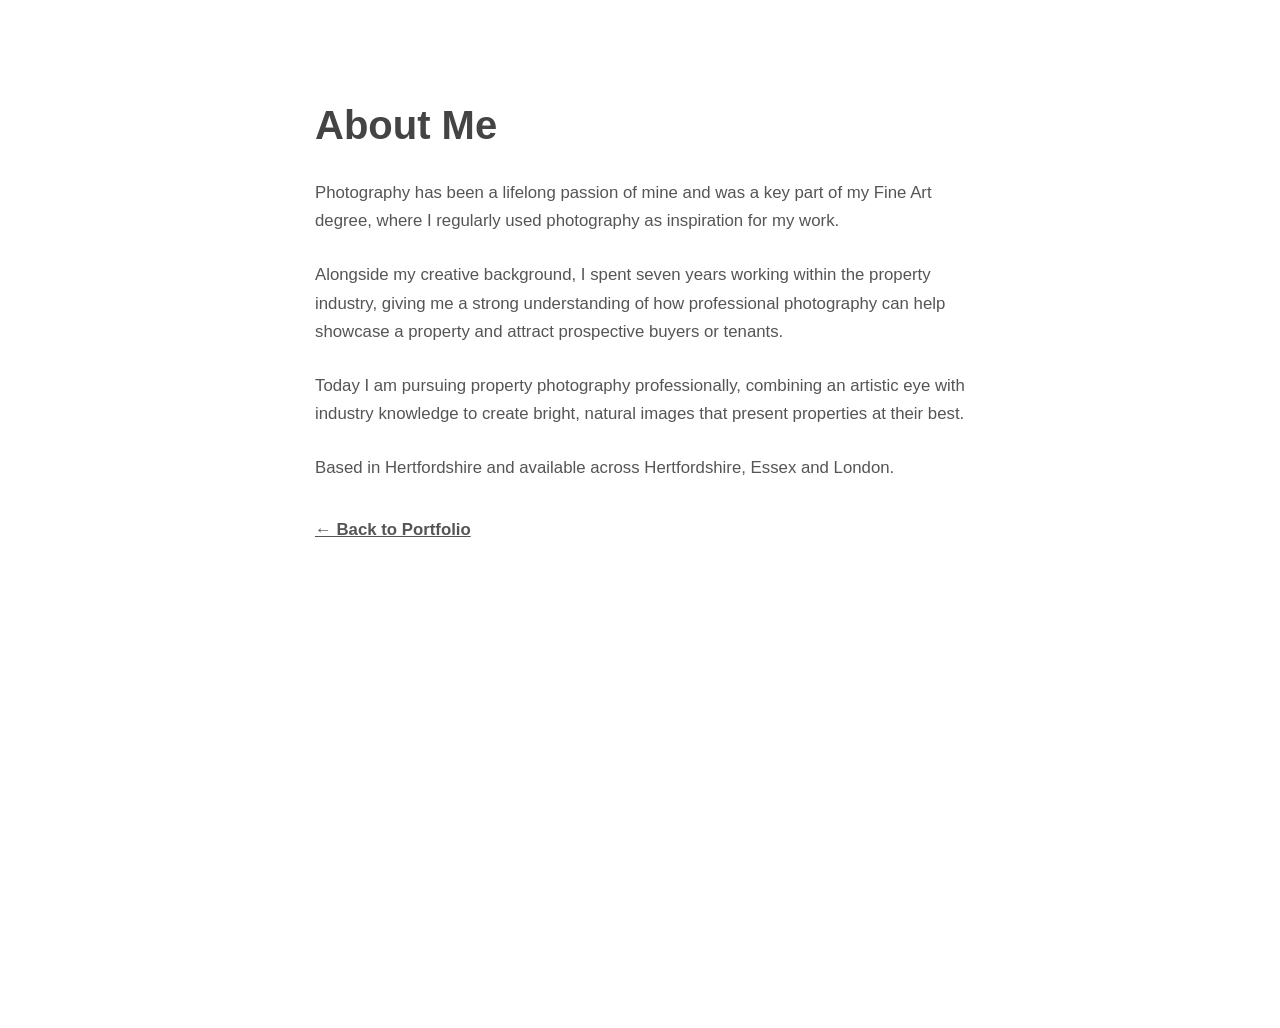
==== commit ca899898: "Adjust about text column width" ====
--- a/about.html
+++ b/about.html
@@ -15,7 +15,7 @@
         }
 
         main {
-            max-width: 760px;
+            max-width: 650px;
             margin: 0 auto;
             padding: 4em 2em;
             min-height: 100vh;
